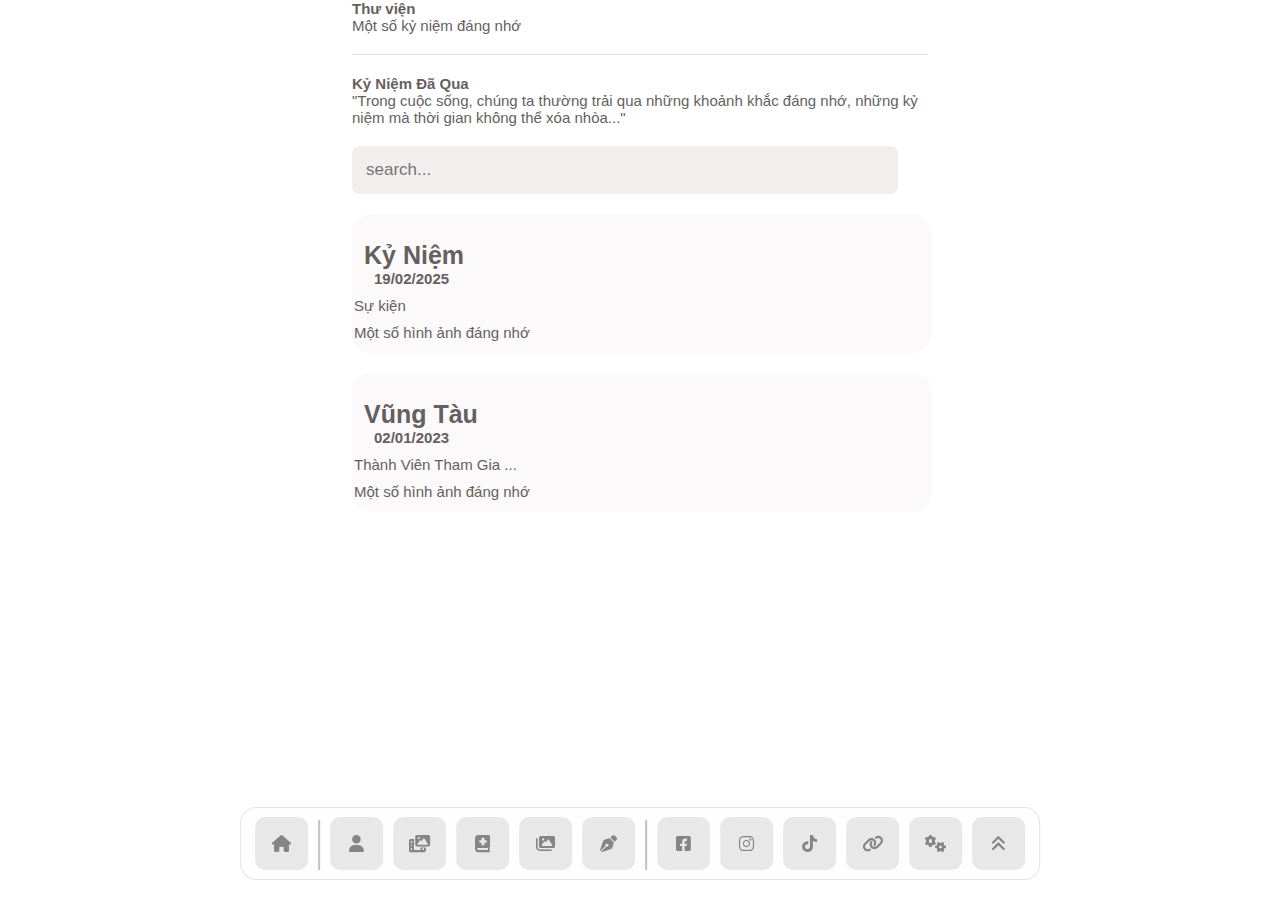
==== index.html @ acc53dd8 "first commit" ====
<!DOCTYPE html>
<html lang="en">
  <head>
    <meta charset="UTF-8" />
    <meta name="viewport" content="width=device-width, initial-scale=1.0" />
    <title>Món quà nhỏ này là tấm lòng của a, hy vọng e sẽ thích</title>
    <link rel="stylesheet" href="css.css" />

    <link
      rel="stylesheet"
      href="https://cdnjs.cloudflare.com/ajax/libs/font-awesome/6.0.0-beta3/css/all.min.css"
    />
    <script src="java.js"></script>
    <script
      src="https://unpkg.com/react@17/umd/react.development.js"
      crossorigin
    ></script>
  </head>
  <body>
    <nav>
      <div class="iconhome icon">
        <i class="fas fa-home"></i>
      </div>
      <div class="line"></div>
      <div class="about icon">
        <i class="fas fa-user"></i>
      </div>
      <div class="project icon">
        <i class="fas fa-photo-video"></i>
      </div>
      <div class="library icon">
        <i class="fas fa-book-medical"></i>
      </div>
      <div class="photo icon">
        <i class="fas fa-images"></i>
      </div>
      <div class="writing icon">
        <i class="fas fa-pen-nib"></i>
      </div>
      <div class="line"></div>
      <div class="facebook icon">
        <i class="fab fa-facebook-square"></i
          >
      </div>
      <div class="instagram icon">
        <i class="fab fa-instagram"></i>
      </div>
      <div class="tiktok icon">
        <i class="fab fa-tiktok"></i>
      </div>
      <div class="contact icon">
        <i class="fas fa-link"></i>
      </div>
      <div class="Theme icon">
        <i class="fas fa-cogs"></i>
      </div>
      <div class="scroll icon" style="margin-right: 10px">
        <i class="fas fa-angle-double-up"></i>
      </div>
    </nav>

    <div id="home" class="page">
      <div class="introduce">
        <h1 id="Name">Ngọc Hân</h1>
        <p style="margin-bottom: 20px">
          Designer by
          <a href="https://www.facebook.com/profile.php?id=100028199375918"
            >Hà Phùng</a
          >
        </p>
        <p>Artificial Intelligence / Software Engineer</p>
      </div>

      <hr style="width: 200px; margin-bottom: 25px" />
      <div class="content">
        <p style="margin-bottom: 20px">
          Anh biết rằng quen nhau qua mạng có thể không đủ để hiểu hết về nhau,
          nhưng mỗi lần nói chuyện với em, anh đều cảm thấy vui và thoải mái. Em
          có nụ cười thật đẹp, cách em nói chuyện luôn khiến anh muốn lắng nghe
          mãi. Dần dần, anh nhận ra rằng em không chỉ là một người bạn đặc biệt
          mà còn là người anh luôn mong chờ mỗi ngày. Anh muốn được hiểu em
          nhiều hơn, muốn có cơ hội ở bên em không chỉ qua màn hình. Em có thể
          cho anh một cơ hội được bước vào thế giới của em không?
        </p>

        <span class="keyboard kb--light">⌘</span>
        <span class="keyboard kb--light">N</span>
        <span> Hãy cho ta thêm nhiều cơ hội để khám phá... </span>
      </div>

      <hr style="width: 200px; margin-top: 25px" />
      <div class="information">
        <div class="boxresume">Resume</div>
        <div class="vertical-line"></div>
        <a
          href="https://www.facebook.com/nguyen.thi.ngoc.han.673101?locale=vi_VN"
          ><i class="fab fa-facebook-square"></i
        ></a>
        <a href="https://www.instagram.com/nghana_198/"
          ><i class="fab fa-instagram"></i
        ></a>
        <a href="https://www.tiktok.com/@vann_haa"
          ><i class="fab fa-tiktok"></i
        ></a>
      </div>
      <hr style="width: 100px; margin-top: 25px; border: none" />

      <div class="song">
        <div class="avatar"></div>
        <div class="play">
          <div class="contentsong">
            <p>Now Playing :</p>
            <h1 id="songname">Có chàng trai viết lên cây</h1>
            <p id="singername">
              Hà Phùng(Loa bị rè nên có mấy tạp âm lúc đầu é !^.^!)
            </p>
          </div>
          <input
            type="range"
            name=""
            id="process"
            value="0"
            step="1"
            min="0"
            max="100"
          />
          <audio src="./asset/mp3/cochangtraivietlencay.mp3"></audio>
          <ul class="btnprocess">
            <li><i class="fas fa-redo-alt"></i></li>
            <li><i class="fas fa-step-backward"></i></li>
            <li>
              <i
                class="fas fa-play-circle"
                style="font-size: 40px; color: rgb(209, 70, 93)"
              ></i>
              <i
                class="fas fa-pause-circle"
                style="font-size: 40px; color: rgb(209, 70, 93)"
              ></i>
            </li>
            <li><i class="fas fa-step-forward"></i></li>
            <li><i class="fas fa-random"></i></li>
          </ul>
        </div>
      </div>

      <div class="meme">
        <img
          src="https://raw.githubusercontent.com/yunkhngn/yunkhngn/output/github-contribution-grid-snake.svg"
          alt=""
        />
        <p style="font-family: Arial, sans-serif; font-style: italic">
          Dùng máy tính để có trải nghiệm tốt nhất !
        </p>
      </div>
      <footer style="margin-bottom: 100px">
        <h5 style="margin-bottom: 10px">Hân nehhh 😂</h5>
        <p>
          <i class="fas fa-wrench"></i> 2025 Ngọc Hân. Love conquers all!!
        </p>
        <p></p>
      </footer>
    </div>


    <div id="about" class="page">
      <h1 style="margin: 75px 0px 10px 0px">Giới thiệu</h1>
      <p>Một chút điều thú vị và những điều lớn lao</p>
      <hr style="border: none; border-top: 1px dashed black" />
      <div class="avatar">
        <img src="asset/anh10.jpeg" alt="Yến Huỳnh" />
        <h1>Ngọc Hân</h1>
        <span>nghana_198</span>
        <div class="information1">
          <div class="boxresume">Resume</div>
          <div class="vertical-line"></div>
          <a href="https://www.facebook.com/chuixx.cuixx"
            ><i class="fab fa-facebook-square"></i
          ></a>
          <a href="https://www.instagram.com/yenhuynhhh289/"
            ><i class="fab fa-instagram"></i
          ></a>
          <a href="https://www.tiktok.com/@yenhuynh134"
            ><i class="fab fa-tiktok"></i
          ></a>
        </div>
        <hr />
        <div class="handwritten">
          <p>
            Xin chào! Tôi là Yến Huỳnh, 22 tuổi, hiện đang sống tại thành phố Hồ
            Chí Minh. Tôi là một người yêu thích khám phá cuộc sống và luôn tìm
            kiếm những điều mới mẻ . Tôi có niềm đam mê với ăn uống , du lịch ,
            gặp gỡ bạn bè. Ngoài ra, tôi cũng thích tham gia vào các hoạt động
            tập trung, tạo ra những kỷ niệm thú vị. Thời gian rảnh, tôi thích
            đọc sách, xem phim. Đọc sách giúp tôi mở mang kiến thức và có những
            trải nghiệm mới thông qua các câu chuyện. Tôi đặc biệt yêu thích các
            thể loại tà răm :>>, và thường xuyên tìm kiếm những cuốn sách hay để
            đọc.
          </p>
          <div class="note">
            <div class="vertical_line"></div>
            <span
              >"Tương lai thuộc về những người tin vào vẻ đẹp trong chính những
              giấc mơ, hoài bão to lớn của mình..."</span
            >
          </div>

          <p>
            Du lịch là một phần quan trọng trong cuộc sống của tôi. Tôi thích
            khám phá những nơi mới, tìm hiểu về văn hóa và con người ở đó. Mỗi
            chuyến đi đều mang đến cho tôi những kỷ niệm đáng nhớ và những bài
            học quý giá. Tôi tin rằng việc kết nối và chia sẻ với những người
            khác là rất quan trọng. Tôi luôn sẵn lòng lắng nghe và học hỏi từ
            những câu chuyện của người khác. Nếu có cơ hội, tôi rất mong được
            gặp gỡ và trò chuyện với mọi người, cùng nhau chia sẻ những sở thích
            và trải nghiệm của mình. Cảm ơn bạn đã dành thời gian lắng nghe tôi!
          </p>
        </div>
      </div>
      <p style="margin: 30px 0px">Vài dòng thư tay viết vội ^.^</p>

      <footer>
        <h5 style="margin-bottom: 10px">Hân nehhh 😂</h5>
        <p><i class="fas fa-wrench"></i> 2025 Ngọc Hân. You complete me!</p>
        <hr style="width: 200px" />
      </footer>
      <a
        style="margin-bottom: 100px; display: inline-block; color: black"
        href="https://web.facebook.com/nguyen.thi.ngoc.han.673101?locale=vi_VN"
        >Theo dõi để biết thêm nhiều thứ ...</a
      >
    </div>
    <div id="project" class="page"></div>
    <div id="library" class="page" style="margin-bottom: 100px">
      <!-- Modal để hiển thị ảnh phóng to -->

      <div class="test">
        <h1>Thư viện</h1>
        <p>Một số kỷ niệm đáng nhớ</p>
        <hr />

        <h2>Kỷ Niệm Đã Qua</h2>
        <p>
          "Trong cuộc sống, chúng ta thường trải qua những khoảnh khắc đáng nhớ,
          những kỷ niệm mà thời gian không thể xóa nhòa..."
        </p>
        <input type="text" placeholder="search..." id="search" />
      </div>

      <div class="Celebrate" id="gionhaVanAn">
        <h2 id="head" style="font-size: 25px; margin: 25px 0px 0px 10px">
          Kỷ Niệm
        </h2>
        <h3 style="margin: 0px 0px 10px 20px">19/02/2025</h3>
        <p>Sự kiện</p>
        <p style="margin: 10px 0px">Một số hình ảnh đáng nhớ</p>
        <div class="pics">
          <div class="pic"><img src="anhbackground/anh1.jpg" alt="bia" /></div>
          <div class="pic"><img src="anhbackground/anh2.jpeg" alt="" /></div>
          <div class="pic"><img src="anhbackground/anh3.jpg" alt="" /></div>
          <div class="pic"><img src="anhbackground/anh4.jpg" alt="" /></div>
        </div>
      </div>

      <div class="Celebrate" id="vungtau" style="margin: 20px 0">
        <h2 id="head" style="font-size: 25px; margin: 25px 0px 0px 10px">
          Vũng Tàu
        </h2>
        <h3 style="margin: 0px 0px 10px 20px">02/01/2023</h3>
        <p>Thành Viên Tham Gia ...</p>
        <p style="margin: 10px 0px">Một số hình ảnh đáng nhớ</p>
        <div class="pics">
          <div class="pic">
            <img src="anhbackground/vungtau.jpg" alt="bia" />
          </div>
          <div class="pic"><img src="anhbackground/vungtau1.jpg" alt="" /></div>
          <div class="pic"><img src="anhbackground/vungtau2.jpg" alt="" /></div>
        </div>
      </div>
    </div>

    <div id="photo" class="page" style="margin-bottom: 100px">
      <h1 style="font-size: 30px; margin: 20px 0px">Ảnh chụp</h1>
      <p>
        Những bức ảnh tớ chụp qua ống kính nhiệm màu, hoặc là đời sống thường
        ngày.
      </p>
      <hr />
      <div class="pictures">
        <div class="picture"><img src="asset//anh1.jpg" alt="" /></div>
        <div class="picture"><img src="asset//anh2.jpg" alt="" /></div>
        <div class="picture"><img src="asset//anh3.jpg" alt="" /></div>
        <div class="picture"><img src="asset//anh4.jpg" alt="" /></div>
        <div class="picture"><img src="asset//anh5.jpg" alt="" /></div>
        <div class="picture"><img src="asset//anh6.jpg" alt="" /></div>
        <div class="picture"><img src="asset//anh7.png" alt="" /></div>
        <div class="picture"><img src="asset//anh8.jpg" alt="" /></div>
        <div class="picture"><img src="asset//anh9.jpg" alt="" /></div>

      </div>
    </div>


    
  </body>
</html>
---- css.css ----
*{
    margin: 0;
    padding: 0;
    font-family: "SF Pro Text", -apple-system, BlinkMacSystemFont, "Segoe UI", Roboto, "Helvetica Neue", Arial, "Noto Sans", sans-serif, "Apple Color Emoji", "Segoe UI Emoji", "Segoe UI Symbol", "Noto Color Emoji";
    color: var(--text-color);
    font-size: 15px;
   
  }
  svg {
    width: 5%;
    height: 100px;
    fill: #ff6347; /* Thay đổi màu sắc */
  }
  
body{
  background-color: #fff;
}
  
  :root {
    --text-color: #655f5f;
    --text-color2: #595353 ;
  }
  
  /* -------------------nav------------------ */
  nav {
  
    padding: 1vh 0.3vw;
    display: flex;
    justify-content: center;
    position: fixed;
    bottom: 20px;
    left: 50%;
    object-fit: contain;
    align-items: flex-end;
    transform: translate(-50%);
    border-radius: 16px;
    background: #fefefe;
    border: 1px solid rgba(0, 0, 0, .1);
    
  }



  nav .icon i {
    color:rgb(133, 133, 133);
    font-size: 17px;
    animation: smoothIn 0.3s ease-in-out;
  }
  
  @keyframes smoothIn {
    0% {
      opacity: 0;
      transform: translate(-50%) translateY(50px);
  }
  60% {
    opacity: 0.6;
    transform: translate(-50%) translateY(-5px);
}
100% {
  opacity: 1;
  transform: translate(-50%) translateY(0);
}
  }

  nav .icon:hover i {
    font-size: 30px;
  }


  nav .icon {
    display: grid;
    place-items: center;
    background-color: #e8e8e8;
    padding: 10px;
    border-radius: 10px;
    margin-left: 10px;
    cursor: pointer;
    width: 33px;
    height:33px;
    
  }


    nav .line {
    width: 2px;
    height: 50px;
    margin-left: 10px;
    background-color: #cabfbf;
  }
  @media screen and (max-width: 500px) {
      
  }
  .instagram{
    display: none;
  }
  /* ------------------end nav------------ */
  /* -------------------------------------- */
  hr {
    height: 1px; /* Độ dày của đường kẻ */
    border: none; /* Bỏ border mặc định */
    background-color: rgba(0, 0, 0, 0.2); /* Màu sắc và độ mờ của đường kẻ */
    margin: 20px 0; /* Khoảng cách trên và dưới */
    opacity: 0.5; /* Độ mờ tổng thể */
  }
  .introduce a {
    color: black;
  }
  #Name {
    margin: 100px 0px 17px 0px;
    color: black;
    font-size: 37px;
    font-family: Playfair Display, serif;
  }
  body {
    width: 45%;
    margin: auto;
  }
  .content {
    line-height: 1.8;
  }
  
  .meme img{
    width: 90%;
    height: auto;
    margin: auto;
  }
  .content i {
    margin-left: 5px;
    margin-right: 5px;
  }
  i {
    font-size: 20px;
    color:   var(--text-color);
  }
  a {
    text-decoration: none;
    color:  var(--text-color);
  }
   .boxresume {
    border: black solid 1px;
    padding: 10px;
    border-radius: 10px;
    transition: all 0.7s ease;
    cursor: pointer;
  
  } 
  
  .boxresume:hover {
    background-color: rgb(83, 184, 227);
    color: white;
   
    
  }
  .vertical-line {
    width: 2px; /* Độ rộng của đường kẻ */
    height: 40px; /* Chiều cao của đường kẻ */
    background-color: rgb(233, 227, 227); /* Màu của đường kẻ */
    margin: 0 10px; /* Khoảng cách hai bên */
  }
  .information i {
    font-size: 24px;
    margin-left: 25px;
    transition: all 0.3s ease;

  }
  
  .information i:hover {
    font-size: 35px;
  }
.fa-tiktok:hover{
  color: black;
}
  .fa-facebook-square:hover{
    color: #0064d1;
  }
.fa-instagram:hover{
  background: linear-gradient(45deg, #feda75, #fa7e1e, #d62976, #962fbf, #4f5bd5);
  -webkit-background-clip: text;
  -webkit-text-fill-color: transparent;
}

  .information {
    display: flex;
    align-items: center;
    margin-top: 20px;
  }
  footer {
    margin:50px 0px 50px 0px;
  }
  #home {
    display: none;
  }
  /* -------------home-------------------------- */
  /* --------------about------------------------- */
  
  .information1 {
    display: flex;
    align-items: center;
    margin-top: 20px;
  }
  .information1 i{
  margin-right: 40px;
  font-size: 25px;
  }
  
  #about h1{
     font-size: 35px;
     color: black;
  }
  .information1 .vertical-line {
    margin:  0px 30px;
  }
  
  .avatar img {
    border-radius: 100%;
    width: 200px;
    height: 200px;
    object-fit: cover;
    
  }
  .avatar {
   text-align: center;
  }
  .information1 {
    justify-content: center;
    margin-top: 20px;
  }
  .information1 i:hover {
    color: black;
  }
  .handwritten {
    line-height: 1.7;
    color: #b9b3b3;
  }
  .note {
   
    width: 80%;
    margin:30px auto;
    display: flex;
  }
  .note .vertical_line {
    width: 3px;
    height: 50px;
   background-color: #999292;
   margin-right: 30px;
  }
  
  #about footer {
    margin: 40px 0px 30px 0px;
  }
  #about {
    display: none;
  }
  /* ?----------------about---------- */
  /* -----------------project--------- */
  
  #project {
    display: none;
  }
  /* -----------------end project--------- */
  
  /* ----------------library------------- */
  #library {
  background-color: white;
  display: block;
  }
  
  
  #search {
    padding: 14px ;
    width: 90%;
    margin: 20px 0px;
    border-radius: 7px;
    border: none;
    background-color: #f2eeee;
    font-size: 17px;
  }
  .pics {
    display: grid;
    grid-template-columns: repeat(3,225px);
    gap: 2px;
  }
  
  #library .Celebrate{
  padding: 2px ;
  width: 100% ;
  background-color:#fbf9f9;
  transition: all 0.3s ease;
  border-radius: 20px;
  cursor: pointer;
  }
  #library .Celebrate:hover {
    background-color: #f3eeee;
  }
  .pic {
    display: none;
  }
  .pic img {
    width: 100%;
    height: 220px;
    border-radius: 10px;
    display: block;
  }
  .pic img:hover{
    opacity: 0.8;
    transition: opacity 0.3s ease, transform 0.5s ease;
    transform: scale(1.1); 
  }
  .thunho {
    text-align: center;
   padding: 10px 10px;
   display: none;
  }
  
  /* ------------phóng to ảnh ------------------ */
  
  
  
  /* ------------phóng to ảnh ------------------ */
  /* ----------------end library------------- */
  /* -----------------photo------------------  */
  .pictures {
    display: grid;
    grid-template-columns: repeat(3,230px);
    gap: 2px;
  }
  .pictures img:hover{
    opacity: 0.8;
    transition: opacity 0.3s ease, transform 0.5s ease;
    transform: scale(1.1); 
  }
  .picture img {
    width: 100%;
    height: 100%;
    object-fit: cover;
    border-radius: 10px;
  }
  .picture {
    width: 220px;
    height: 220px;
    
  }
  
  #photo {
    display: none;
  }
  
  .day{
    position: fixed;
    top: 50%;
      left: 50%;
      transform: translate(-50%, -50%);
  }
  .kb--light:not(:hover) {
    border: 1px solid rgba(0, 0, 0, .15);
    color: #858585;
}


.keyboard {
  font-style: italic;
    cursor: pointer;
    padding: 3px 5px;
    border-radius: 3px;
    margin-right: 6px;
    font-size: large;
}
/* song */
li {
  list-style-type: none;
}
.song {
 display: flex;
 margin: 30px 0px;
 border: solid 1px rgb(232, 225, 225);
 padding: 10px;
 border-radius: 20px;
 width: 90%
}

.song.playing .fa-play-circle{
  display: none;
}
.song.playing .fa-pause-circle{
  display: block;
}
.song .fa-pause-circle {
  display: none;
}
.btnprocess {
  display: flex;
  justify-content: space-between;
  width: 90%;
  margin-top: 20px;
  margin-left: 27px;
  align-items: center;
}
.contentsong {
  line-height: 1.5;
}
.contentsong h1 {
  font-size: 20px;
  color: black;
}

.contentsong {
  margin-left: 20px;
}
.song.randoming .fa-random{
  color: #ff4757;
}
.song.replaying .fa-redo-alt{
  color:#ff4757 ;
}
.btnprocess i {
  cursor: pointer ;

}
.song .avatar{
  background-image: url(asset/album1.webp);
  width: 187px; 
  height: 187px;
  border-radius: 14px;
  background-size: cover;
}


/* day la phan chinh range .....*/

input[type="range"] {
  margin-top: 20px;
  margin-left: 20px;
  -webkit-appearance: none; /* Bỏ kiểu mặc định của Webkit */
  width: 350px;
  height: 8px; /* Chiều cao của thanh trượt */
  border-radius: 5px; /* Bo góc của thanh trượt */
  background: #ddd; /* Màu nền của thanh */
  outline: none; /* Bỏ viền outline khi focus */
  opacity: 0.9;
  transition: opacity 0.3s;
}
[type="range"]::-webkit-slider-thumb {
  -webkit-appearance: none; /* Bỏ kiểu mặc định của Webkit */
  appearance: none;
  width: 20px; /* Chiều dài của thumb */
  height: 9px; /* Chiều cao của thumb */
  border-radius: 5px;
  background: #ff4757; /* Màu của thumb */
  cursor: pointer;
  transition: background-color 0.3s;
}

input[type="range"]::-webkit-slider-thumb:hover {
  background-color: #1fbd51; /* Màu khi hover */
}

/* Firefox */
input[type="range"]::-moz-range-thumb {
  width: 30px;
  height: 12px;
  border-radius: 10px;
  background: #ff4757;
  cursor: pointer;
}
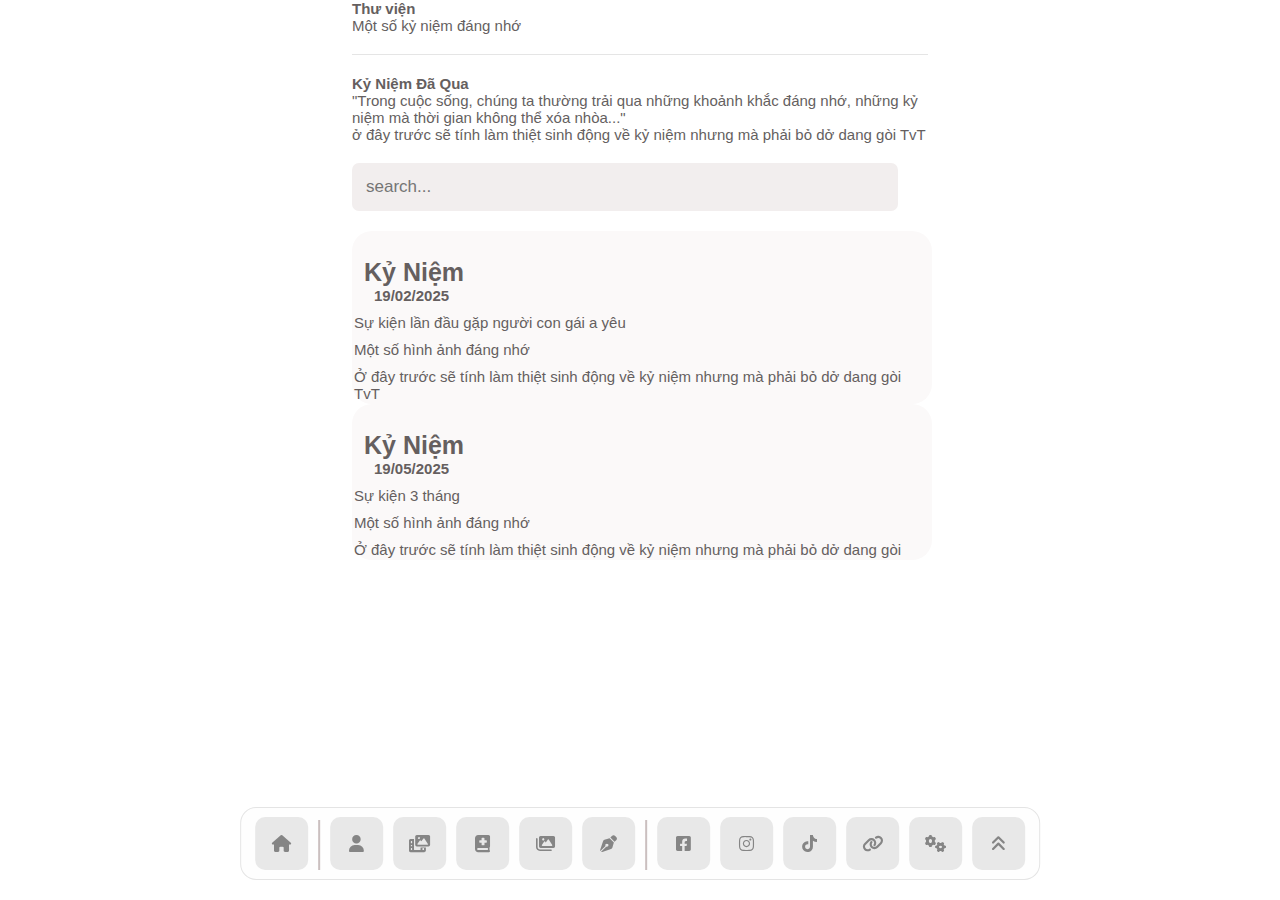
==== commit 8d8075ff: "ngoc han" ====
--- a/index.html
+++ b/index.html
@@ -5,7 +5,9 @@
     <meta name="viewport" content="width=device-width, initial-scale=1.0" />
     <title>Món quà nhỏ này là tấm lòng của a, hy vọng e sẽ thích</title>
     <link rel="stylesheet" href="css.css" />
-
+    <link rel="icon" type="image/png" href="image/favicon.ico">
+		  
+    
     <link
       rel="stylesheet"
       href="https://cdnjs.cloudflare.com/ajax/libs/font-awesome/6.0.0-beta3/css/all.min.css"
@@ -34,7 +36,12 @@
       <div class="photo icon">
         <i class="fas fa-images"></i>
       </div>
-      <div class="writing icon">
+      <div class="writing icon" onclick="chuyenTrang('writing.html')">
+        <script>
+          function chuyenTrang(url) {
+              window.location.href = url;
+          }
+      </script>
         <i class="fas fa-pen-nib"></i>
       </div>
       <div class="line"></div>
@@ -63,7 +70,7 @@
       <div class="introduce">
         <h1 id="Name">Ngọc Hân</h1>
         <p style="margin-bottom: 20px">
-          Designer by
+          Designed by
           <a href="https://www.facebook.com/profile.php?id=100028199375918"
             >Hà Phùng</a
           >
@@ -110,9 +117,9 @@
         <div class="play">
           <div class="contentsong">
             <p>Now Playing :</p>
-            <h1 id="songname">Có chàng trai viết lên cây</h1>
+            <h1 id="songname">Nơi tình yêu bắt đầu </h1>
             <p id="singername">
-              Hà Phùng(Loa bị rè nên có mấy tạp âm lúc đầu é !^.^!)
+              Singer: Hà Phùng
             </p>
           </div>
           <input
@@ -187,15 +194,13 @@
         <hr />
         <div class="handwritten">
           <p>
-            Xin chào! Tôi là Yến Huỳnh, 22 tuổi, hiện đang sống tại thành phố Hồ
-            Chí Minh. Tôi là một người yêu thích khám phá cuộc sống và luôn tìm
-            kiếm những điều mới mẻ . Tôi có niềm đam mê với ăn uống , du lịch ,
-            gặp gỡ bạn bè. Ngoài ra, tôi cũng thích tham gia vào các hoạt động
-            tập trung, tạo ra những kỷ niệm thú vị. Thời gian rảnh, tôi thích
-            đọc sách, xem phim. Đọc sách giúp tôi mở mang kiến thức và có những
-            trải nghiệm mới thông qua các câu chuyện. Tôi đặc biệt yêu thích các
-            thể loại tà răm :>>, và thường xuyên tìm kiếm những cuốn sách hay để
-            đọc.
+            Xin chào! 🌸 Tôi là Ngọc Hân, một cô gái 21 tuổi hiện đang sống và làm việc tại thành phố Hồ Chí Minh. Tôi luôn tràn đầy năng lượng và yêu thích khám phá những điều mới mẻ trong cuộc sống.
+
+            Với niềm đam mê ẩm thực, du lịch và gặp gỡ bạn bè, tôi luôn mong muốn trải nghiệm những món ăn ngon, những vùng đất mới và kết nối với những con người thú vị. Không chỉ vậy, tôi cũng thích tham gia các hoạt động tập thể, cùng nhau tạo nên những kỷ niệm đáng nhớ.
+            
+            Trong thời gian rảnh, tôi thường dành thời gian để đọc sách, xem phim, tận hưởng những câu chuyện ý nghĩa và học hỏi thêm nhiều điều bổ ích. Tôi đặc biệt yêu thích thể loại lãng mạn và trinh thám, luôn tìm kiếm những tác phẩm hấp dẫn để thư giãn.
+            
+            Cuộc sống đối với tôi là một hành trình đầy màu sắc, và tôi luôn sẵn sàng đón nhận những trải nghiệm mới với một nụ cười rạng rỡ. ✨💖
           </p>
           <div class="note">
             <div class="vertical_line"></div>
@@ -217,7 +222,7 @@
           </p>
         </div>
       </div>
-      <p style="margin: 30px 0px">Vài dòng thư tay viết vội ^.^</p>
+      <p style="margin: 30px 0px">Vài dòng thư tay viết vội ^.^ . Cái trên là a viết đại đại nhen :))</p>
 
       <footer>
         <h5 style="margin-bottom: 10px">Hân nehhh 😂</h5>
@@ -244,15 +249,18 @@
           "Trong cuộc sống, chúng ta thường trải qua những khoảnh khắc đáng nhớ,
           những kỷ niệm mà thời gian không thể xóa nhòa..."
         </p>
+        <p>
+          ở đây trước sẽ tính làm thiệt sinh động về kỷ niệm nhưng mà phải bỏ dở dang gòi TvT
+        </p>
         <input type="text" placeholder="search..." id="search" />
       </div>
 
       <div class="Celebrate" id="gionhaVanAn">
         <h2 id="head" style="font-size: 25px; margin: 25px 0px 0px 10px">
-          Kỷ Niệm
+          Kỷ Niệm 
         </h2>
         <h3 style="margin: 0px 0px 10px 20px">19/02/2025</h3>
-        <p>Sự kiện</p>
+        <p>Sự kiện lần đầu gặp người con gái a yêu </p>
         <p style="margin: 10px 0px">Một số hình ảnh đáng nhớ</p>
         <div class="pics">
           <div class="pic"><img src="anhbackground/anh1.jpg" alt="bia" /></div>
@@ -260,30 +268,34 @@
           <div class="pic"><img src="anhbackground/anh3.jpg" alt="" /></div>
           <div class="pic"><img src="anhbackground/anh4.jpg" alt="" /></div>
         </div>
-      </div>
-
-      <div class="Celebrate" id="vungtau" style="margin: 20px 0">
+        <p>
+          Ở đây trước sẽ tính làm thiệt sinh động về kỷ niệm nhưng mà phải bỏ dở dang gòi TvT
+        </p>
+      </div>
+      <div class="Celebrate" id="gionhaVanAn">
         <h2 id="head" style="font-size: 25px; margin: 25px 0px 0px 10px">
-          Vũng Tàu
+          Kỷ Niệm
         </h2>
-        <h3 style="margin: 0px 0px 10px 20px">02/01/2023</h3>
-        <p>Thành Viên Tham Gia ...</p>
+        <h3 style="margin: 0px 0px 10px 20px">19/05/2025</h3>
+        <p>Sự kiện 3 tháng</p>
         <p style="margin: 10px 0px">Một số hình ảnh đáng nhớ</p>
         <div class="pics">
-          <div class="pic">
-            <img src="anhbackground/vungtau.jpg" alt="bia" />
-          </div>
-          <div class="pic"><img src="anhbackground/vungtau1.jpg" alt="" /></div>
-          <div class="pic"><img src="anhbackground/vungtau2.jpg" alt="" /></div>
-        </div>
-      </div>
+          <div class="pic"><img src="anhbackground/anh1.jpg" alt="bia" /></div>
+          <div class="pic"><img src="anhbackground/anh2.jpeg" alt="" /></div>
+          <div class="pic"><img src="anhbackground/anh3.jpg" alt="" /></div>
+          <div class="pic"><img src="anhbackground/anh4.jpg" alt="" /></div>
+        </div>
+        <p>
+          Ở đây trước sẽ tính làm thiệt sinh động về kỷ niệm nhưng mà phải bỏ dở dang gòi
+        </p>
+      </div>
+      
     </div>
 
     <div id="photo" class="page" style="margin-bottom: 100px">
       <h1 style="font-size: 30px; margin: 20px 0px">Ảnh chụp</h1>
       <p>
-        Những bức ảnh tớ chụp qua ống kính nhiệm màu, hoặc là đời sống thường
-        ngày.
+        Những bức ảnh anh thấy qua ống kính nhiệm màu, hoặc là đời sống thường ngày của người con gái a yêu
       </p>
       <hr />
       <div class="pictures">
@@ -300,7 +312,8 @@
       </div>
     </div>
 
-
+    
+  
     
   </body>
 </html>
--- a/css.css
+++ b/css.css
@@ -432,7 +432,7 @@
   margin-top: 20px;
   margin-left: 20px;
   -webkit-appearance: none; /* Bỏ kiểu mặc định của Webkit */
-  width: 350px;
+  width: 90%;
   height: 8px; /* Chiều cao của thanh trượt */
   border-radius: 5px; /* Bo góc của thanh trượt */
   background: #ddd; /* Màu nền của thanh */
@@ -462,4 +462,31 @@
   border-radius: 10px;
   background: #ff4757;
   cursor: pointer;
-}+}
+
+/* reponse */
+@media screen and (max-width: 768px) {
+  body {
+    width: 90%; /* Cho body full màn hình */
+    margin: auto; /* Bỏ khoảng cách thừa */
+  }
+ 
+  .instagram{
+    display: none !important;
+  }
+  .tiktok{
+    display: none !important;
+  }
+  .facebook{
+    display: none !important;
+  }
+  .Theme{
+    display: none !important;
+  }
+  .contact{
+    display: none !important;
+  }
+  .scroll{
+    display: none !important;
+  }
+}
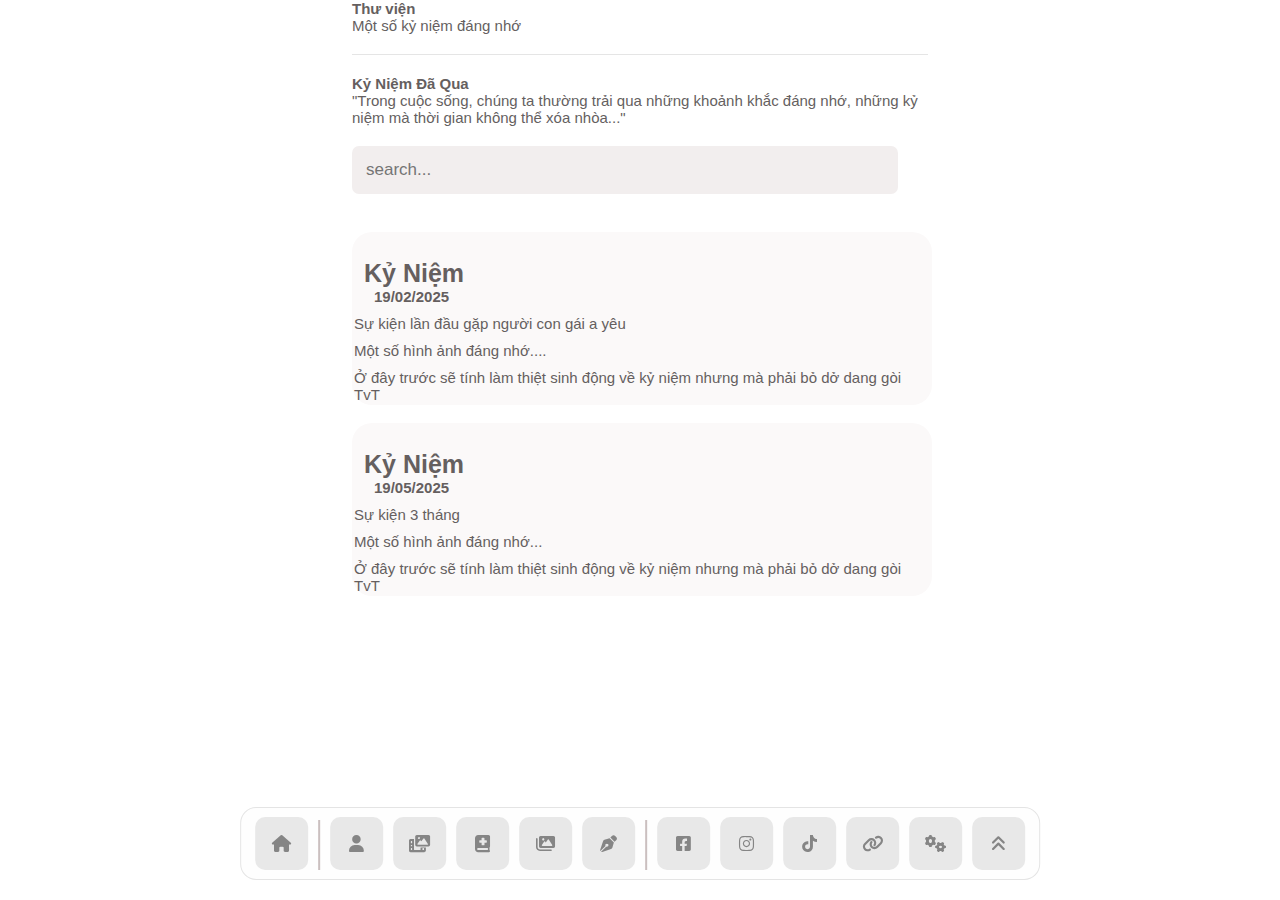
==== commit d9c79ee9: "okok" ====
--- a/index.html
+++ b/index.html
@@ -181,13 +181,13 @@
         <div class="information1">
           <div class="boxresume">Resume</div>
           <div class="vertical-line"></div>
-          <a href="https://www.facebook.com/chuixx.cuixx"
+          <a href="https://www.facebook.com/nguyen.thi.ngoc.han.673101?locale=vi_VN"
             ><i class="fab fa-facebook-square"></i
           ></a>
-          <a href="https://www.instagram.com/yenhuynhhh289/"
+          <a href="https://www.instagram.com/direct/t/17842123532320424/"
             ><i class="fab fa-instagram"></i
           ></a>
-          <a href="https://www.tiktok.com/@yenhuynh134"
+          <a href="https://www.tiktok.com"
             ><i class="fab fa-tiktok"></i
           ></a>
         </div>
@@ -249,19 +249,17 @@
           "Trong cuộc sống, chúng ta thường trải qua những khoảnh khắc đáng nhớ,
           những kỷ niệm mà thời gian không thể xóa nhòa..."
         </p>
-        <p>
-          ở đây trước sẽ tính làm thiệt sinh động về kỷ niệm nhưng mà phải bỏ dở dang gòi TvT
-        </p>
+      
         <input type="text" placeholder="search..." id="search" />
       </div>
 
-      <div class="Celebrate" id="gionhaVanAn">
+      <div class="Celebrate" id="gionhaVanAn" style="margin: 2vh 0;">
         <h2 id="head" style="font-size: 25px; margin: 25px 0px 0px 10px">
           Kỷ Niệm 
         </h2>
         <h3 style="margin: 0px 0px 10px 20px">19/02/2025</h3>
         <p>Sự kiện lần đầu gặp người con gái a yêu </p>
-        <p style="margin: 10px 0px">Một số hình ảnh đáng nhớ</p>
+        <p style="margin: 10px 0px">Một số hình ảnh đáng nhớ....</p>
         <div class="pics">
           <div class="pic"><img src="anhbackground/anh1.jpg" alt="bia" /></div>
           <div class="pic"><img src="anhbackground/anh2.jpeg" alt="" /></div>
@@ -278,7 +276,7 @@
         </h2>
         <h3 style="margin: 0px 0px 10px 20px">19/05/2025</h3>
         <p>Sự kiện 3 tháng</p>
-        <p style="margin: 10px 0px">Một số hình ảnh đáng nhớ</p>
+        <p style="margin: 10px 0px">Một số hình ảnh đáng nhớ... </p>
         <div class="pics">
           <div class="pic"><img src="anhbackground/anh1.jpg" alt="bia" /></div>
           <div class="pic"><img src="anhbackground/anh2.jpeg" alt="" /></div>
@@ -286,7 +284,7 @@
           <div class="pic"><img src="anhbackground/anh4.jpg" alt="" /></div>
         </div>
         <p>
-          Ở đây trước sẽ tính làm thiệt sinh động về kỷ niệm nhưng mà phải bỏ dở dang gòi
+          Ở đây trước sẽ tính làm thiệt sinh động về kỷ niệm nhưng mà phải bỏ dở dang gòi TvT
         </p>
       </div>
       
@@ -295,7 +293,7 @@
     <div id="photo" class="page" style="margin-bottom: 100px">
       <h1 style="font-size: 30px; margin: 20px 0px">Ảnh chụp</h1>
       <p>
-        Những bức ảnh anh thấy qua ống kính nhiệm màu, hoặc là đời sống thường ngày của người con gái a yêu
+        Những bức ảnh anh thấy qua ống kính nhiệm màu, hoặc là đời sống thường ngày 
       </p>
       <hr />
       <div class="pictures">
--- a/css.css
+++ b/css.css
@@ -432,7 +432,7 @@
   margin-top: 20px;
   margin-left: 20px;
   -webkit-appearance: none; /* Bỏ kiểu mặc định của Webkit */
-  width: 90%;
+  width: 350px;
   height: 8px; /* Chiều cao của thanh trượt */
   border-radius: 5px; /* Bo góc của thanh trượt */
   background: #ddd; /* Màu nền của thanh */
@@ -489,4 +489,16 @@
   .scroll{
     display: none !important;
   }
-}
+  input[type="range"] {
+    margin-top: 20px;
+    margin-left: 20px;
+    -webkit-appearance: none; /* Bỏ kiểu mặc định của Webkit */
+    width: 90%;
+    height: 8px; /* Chiều cao của thanh trượt */
+    border-radius: 5px; /* Bo góc của thanh trượt */
+    background: #ddd; /* Màu nền của thanh */
+    outline: none; /* Bỏ viền outline khi focus */
+    opacity: 0.9;
+    transition: opacity 0.3s;
+  }
+}
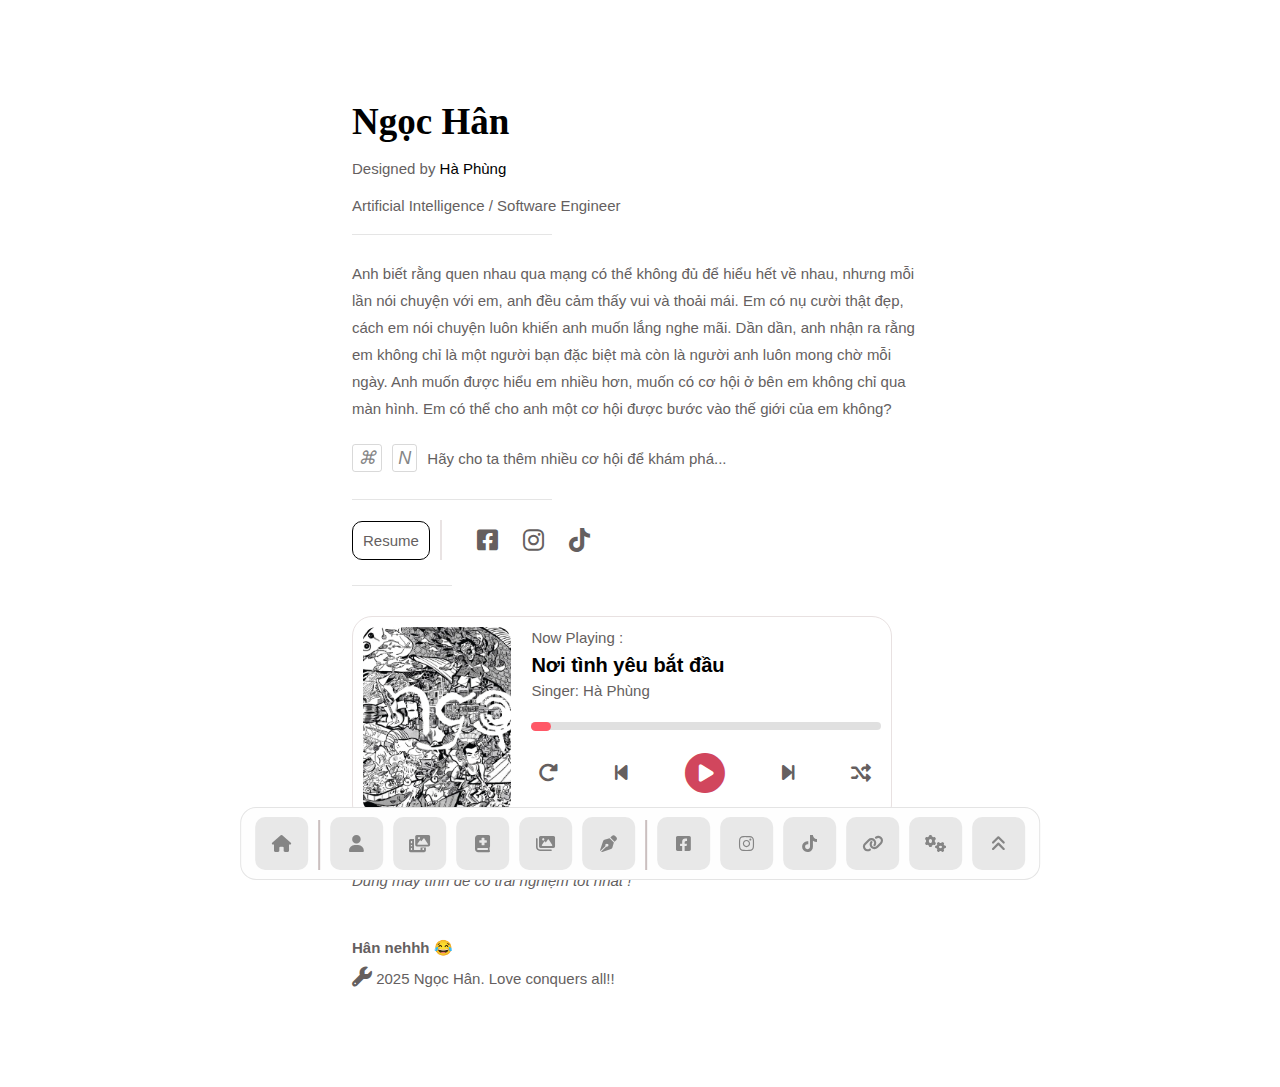
==== commit cb3a2cb9: "okok" ====
--- a/index.html
+++ b/index.html
@@ -235,7 +235,13 @@
         >Theo dõi để biết thêm nhiều thứ ...</a
       >
     </div>
-    <div id="project" class="page"></div>
+    <div id="project" class="page">
+
+        <h4>Trang nay chưa kịp làm nữa đã đòi làm bạn gòi :))) </h4>
+        <p> có thời gian rảnh a sẽ hoàn thiện trang này cho em </p>
+        <p> em chịu khó xem mấy trang khác hen</p>
+
+    </div>
     <div id="library" class="page" style="margin-bottom: 100px">
       <!-- Modal để hiển thị ảnh phóng to -->
 
--- a/css.css
+++ b/css.css
@@ -189,7 +189,7 @@
     margin:50px 0px 50px 0px;
   }
   #home {
-    display: none;
+    display: block;
   }
   /* -------------home-------------------------- */
   /* --------------about------------------------- */
@@ -263,7 +263,7 @@
   /* ----------------library------------- */
   #library {
   background-color: white;
-  display: block;
+  display: none;
   }
   
   
